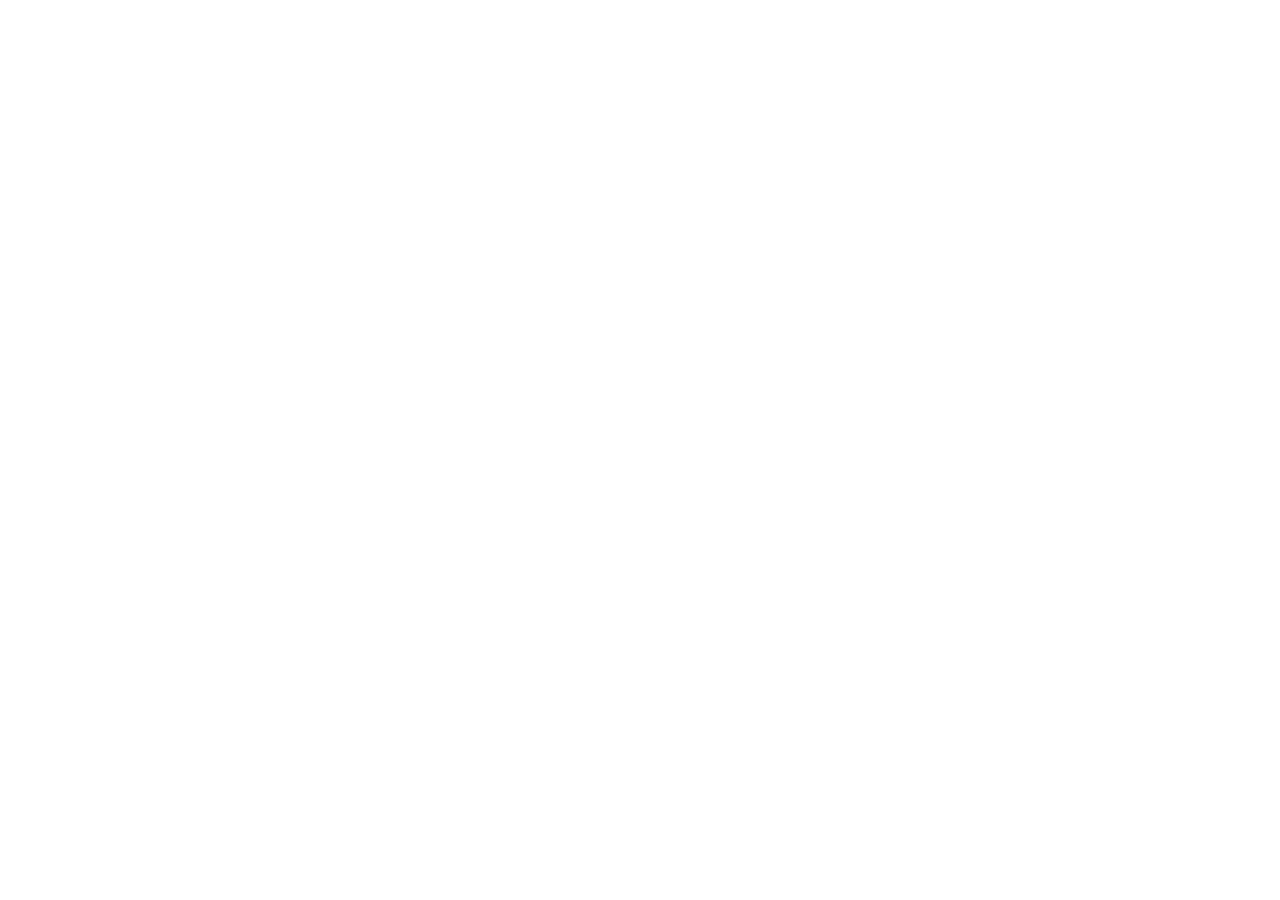
==== asuhdwa/index.html @ fc1e6920 "Add white clean presell at /asuhdwa. Proceed sends traffic to the main quiz while keeping UTM params" ====
<!DOCTYPE html>
<html lang="pt-BR">
<head>
  <meta charset="UTF-8" />
  <meta name="viewport" content="width=device-width, initial-scale=1, viewport-fit=cover" />
  <meta name="theme-color" content="#ffffff" />
  <meta name="robots" content="noindex, nofollow" />
  <title>Continue?</title>

  <link rel="preconnect" href="https://fonts.googleapis.com" />
  <link rel="preconnect" href="https://fonts.gstatic.com" crossorigin />
  <link href="https://fonts.googleapis.com/css2?family=Inter:wght@400;500;600;700&display=swap" rel="stylesheet" />

  <!-- UTMIFY -->
  <script
    src="https://cdn.utmify.com.br/scripts/utms/latest.js"
    data-utmify-prevent-xcod-sck
    data-utmify-prevent-subids
    async
    defer
  ></script>

  <!-- Meta Pixel -->
  <script>
    !function(f,b,e,v,n,t,s){if(f.fbq)return;n=f.fbq=function(){n.callMethod?
    n.callMethod.apply(n,arguments):n.queue.push(arguments)};if(!f._fbq)f._fbq=n;
    n.push=n;n.loaded=!0;n.version='2.0';n.queue=[];t=b.createElement(e);t.async=!0;
    t.src=v;s=b.getElementsByTagName(e)[0];s.parentNode.insertBefore(t,s)}(window,
    document,'script','https://connect.facebook.net/en_US/fbevents.js');
    fbq('init', '1445744113550630');
    fbq('track', 'PageView');
  </script>

  <!-- TikTok Pixel -->
  <script>
    !function (w, d, t) {
      w.TiktokAnalyticsObject = t;
      var ttq = w[t] = w[t] || [];
      ttq.methods = ["page","track","identify","instances","debug","on","off","once","ready","alias","group","enableCookie","disableCookie"];
      ttq.setAndDefer = function (t, e) { t[e] = function () { t.push([e].concat(Array.prototype.slice.call(arguments, 0))); }; };
      for (var i = 0; i < ttq.methods.length; i++) ttq.setAndDefer(ttq, ttq.methods[i]);
      ttq.instance = function (t) {
        for (var e = ttq._i[t] || [], n = 0; n < ttq.methods.length; n++) ttq.setAndDefer(e, ttq.methods[n]);
        return e;
      };
      ttq.load = function (e, n) {
        var r = "https://analytics.tiktok.com/i18n/pixel/events.js";
        ttq._i = ttq._i || {}; ttq._i[e] = []; ttq._i[e]._u = r;
        ttq._t = ttq._t || {}; ttq._t[e] = +new Date();
        ttq._o = ttq._o || {}; ttq._o[e] = n || {};
        var a = document.createElement("script");
        a.type = "text/javascript"; a.async = true;
        a.src = r + "?sdkid=" + e + "&lib=" + t;
        var s = document.getElementsByTagName("script")[0];
        s.parentNode.insertBefore(a, s);
      };
      ttq.load("D9CQB03C77U79CKF37LG");
      ttq.page();
    }(window, document, "ttq");
  </script>

  <!-- UTMIFY TikTok -->
  <script>
    window.tikTokPixelId = "6a59a6700690ebfc75658b03";
    var tikTokScript = document.createElement("script");
    tikTokScript.setAttribute("async", "");
    tikTokScript.setAttribute("defer", "");
    tikTokScript.setAttribute("src", "https://cdn.utmify.com.br/scripts/pixel/pixel-tiktok.js");
    document.head.appendChild(tikTokScript);
  </script>

  <script src="https://cdn.tailwindcss.com"></script>
  <script>
    tailwind.config = {
      theme: {
        extend: {
          fontFamily: {
            sans: ["Inter", "system-ui", "-apple-system", "Segoe UI", "sans-serif"],
          },
        },
      },
    };
  </script>
  <style>
    :root {
      --font-sans: "Inter", system-ui, -apple-system, "Segoe UI", sans-serif;
    }
    @keyframes blink {
      0%, 100% { opacity: 1; }
      50% { opacity: 0; }
    }
    .animate-blink {
      animation: blink 1s step-end infinite;
    }
    html, body, #root { min-height: 100%; }
  </style>
</head>
<body class="bg-white">
  <div id="root"></div>

  <!-- React 18 + ReactDOM + Framer Motion (UMD) -->
  <script crossorigin src="https://unpkg.com/react@18.3.1/umd/react.production.min.js"></script>
  <script crossorigin src="https://unpkg.com/react-dom@18.3.1/umd/react-dom.production.min.js"></script>
  <script src="https://unpkg.com/framer-motion@11.15.0/dist/framer-motion.js"></script>

  <script>
    (function () {
      var h = React.createElement;
      var useState = React.useState;
      var useEffect = React.useEffect;
      var useRef = React.useRef;
      var useCallback = React.useCallback;
      var motion = window.Motion ? window.Motion.motion : null;
      var AnimatePresence = window.Motion ? window.Motion.AnimatePresence : null;

      // Fallback se Motion UMD expuser em outro global
      if (!motion && window.framerMotion) {
        motion = window.framerMotion.motion;
        AnimatePresence = window.framerMotion.AnimatePresence;
      }

      function useTypewriter(text, speed, startDelay) {
        speed = speed == null ? 38 : speed;
        startDelay = startDelay == null ? 600 : startDelay;
        var _a = useState("");
        var displayed = _a[0];
        var setDisplayed = _a[1];
        var _b = useState(false);
        var done = _b[0];
        var setDone = _b[1];

        useEffect(function () {
          var intervalId = null;
          var cancelled = false;
          setDisplayed("");
          setDone(false);
          var i = 0;

          var startId = setTimeout(function () {
            if (cancelled) return;
            intervalId = setInterval(function () {
              i += 1;
              setDisplayed(text.slice(0, i));
              if (i >= text.length) {
                clearInterval(intervalId);
                setDone(true);
              }
            }, speed);
          }, startDelay);

          return function () {
            cancelled = true;
            clearTimeout(startId);
            if (intervalId) clearInterval(intervalId);
          };
        }, [text, speed, startDelay]);

        return { displayed: displayed, done: done };
      }

      function mainQuizUrl() {
        return "../index.html" + (window.location.search || "");
      }

      function track(name, props) {
        try {
          if (typeof fbq === "function") fbq("trackCustom", name, props || {});
        } catch (e) {}
        try {
          if (window.ttq && typeof window.ttq.track === "function") window.ttq.track(name);
        } catch (e) {}
      }

      function CheckIcon() {
        return h(
          "svg",
          {
            xmlns: "http://www.w3.org/2000/svg",
            width: 18,
            height: 18,
            viewBox: "0 0 24 24",
            fill: "none",
            stroke: "currentColor",
            strokeWidth: 2.5,
            strokeLinecap: "round",
            strokeLinejoin: "round",
            "aria-hidden": "true",
          },
          h("path", { d: "M20 6 9 17l-5-5" })
        );
      }

      function ArrowIcon(cls) {
        return h(
          "svg",
          {
            xmlns: "http://www.w3.org/2000/svg",
            width: 16,
            height: 16,
            viewBox: "0 0 24 24",
            fill: "none",
            stroke: "currentColor",
            strokeWidth: 2,
            strokeLinecap: "round",
            strokeLinejoin: "round",
            className: cls || "",
            "aria-hidden": "true",
          },
          h("path", { d: "M5 12h14" }),
          h("path", { d: "m12 5 7 7-7 7" })
        );
      }

      function M(tag) {
        // motion.div etc. se disponível; senão div/button estático
        if (motion && motion[tag]) return motion[tag];
        return tag;
      }

      function App() {
        var headline = "você quer\ncontinuar?";
        var tw = useTypewriter(headline, 38, 600);
        var _c = useState(null);
        var choice = _c[0];
        var setChoice = _c[1];
        var _d = useState(false);
        var leaving = _d[0];
        var setLeaving = _d[1];
        var videoRef = useRef(null);
        var prevX = useRef(null);
        var targetTime = useRef(0);

        useEffect(function () {
          var video = videoRef.current;
          if (!video) return;

          function onSeeked() {
            if (Math.abs(video.currentTime - targetTime.current) > 0.04) {
              try { video.currentTime = targetTime.current; } catch (e) {}
            }
          }

          function onMove(e) {
            if (window.innerWidth < 1024) return;
            if (!video.duration || isNaN(video.duration)) return;
            var x = e.clientX;
            if (prevX.current == null) {
              prevX.current = x;
              return;
            }
            var delta = x - prevX.current;
            prevX.current = x;
            var next =
              targetTime.current + (delta / window.innerWidth) * 0.8 * video.duration;
            targetTime.current = Math.max(0, Math.min(video.duration, next));
            try { video.currentTime = targetTime.current; } catch (err) {}
          }

          function setupMobile() {
            if (window.innerWidth < 1024) {
              video.autoplay = true;
              video.loop = true;
              video.muted = true;
              video.play().catch(function () {});
            } else {
              video.pause();
              video.autoplay = false;
            }
          }

          video.addEventListener("seeked", onSeeked);
          window.addEventListener("mousemove", onMove, { passive: true });
          setupMobile();
          window.addEventListener("resize", setupMobile);

          return function () {
            video.removeEventListener("seeked", onSeeked);
            window.removeEventListener("mousemove", onMove);
            window.removeEventListener("resize", setupMobile);
          };
        }, []);

        var onProceed = useCallback(function () {
          setChoice("yes");
          track("Presell_Proceed", { path: "asuhdwa" });
          setLeaving(true);
          setTimeout(function () {
            window.location.href = mainQuizUrl();
          }, 420);
        }, []);

        var onDecline = useCallback(function () {
          setChoice("no");
          track("Presell_Decline", { path: "asuhdwa" });
        }, []);

        var MotionDiv = M("div");
        var MotionButton = M("button");
        var MotionP = M("p");

        var cursor = !tw.done
          ? h("span", {
              className:
                "inline-block w-[2px] h-[1.1em] bg-black align-middle ml-[2px] animate-blink",
              "aria-hidden": "true",
            })
          : null;

        var yesActive = choice === "yes" || leaving;
        var noActive = choice === "no";

        var statusNode = null;
        if (choice === null) {
          statusNode = h(
            MotionP,
            {
              key: "hint",
              initial: motion ? { opacity: 0 } : undefined,
              animate: motion ? { opacity: 0.5 } : undefined,
              exit: motion ? { opacity: 0 } : undefined,
              className: "italic text-xs text-[#5A635A]",
              style: !motion ? { opacity: 0.5 } : undefined,
            },
            "Toque em uma opção para continuar."
          );
        } else if (choice === "yes") {
          statusNode = h(
            MotionDiv,
            {
              key: "yes-banner",
              initial: motion ? { opacity: 0, height: 0 } : undefined,
              animate: motion ? { opacity: 1, height: "auto" } : undefined,
              exit: motion ? { opacity: 0, height: 0 } : undefined,
              transition: motion
                ? { type: "spring", stiffness: 260, damping: 26 }
                : undefined,
              className: "overflow-hidden",
            },
            h(
              "div",
              {
                className:
                  "bg-[#FAFBF9] border border-[#EAECE9] rounded-2xl px-5 py-4 flex flex-row items-center justify-between gap-4",
              },
              h(
                "p",
                { className: "text-sm text-[#1C2E1E] font-medium" },
                "Perfeito — abrindo a próxima etapa…"
              ),
              h(
                "span",
                {
                  className:
                    "text-[#4D6D47] uppercase text-xs font-semibold tracking-wider flex items-center gap-1 shrink-0",
                },
                "Let's go ",
                ArrowIcon("w-3.5 h-3.5")
              )
            )
          );
        } else if (choice === "no") {
          statusNode = h(
            MotionDiv,
            {
              key: "no-banner",
              initial: motion ? { opacity: 0, height: 0 } : undefined,
              animate: motion ? { opacity: 1, height: "auto" } : undefined,
              exit: motion ? { opacity: 0, height: 0 } : undefined,
              transition: motion
                ? { type: "spring", stiffness: 260, damping: 26 }
                : undefined,
              className: "overflow-hidden",
            },
            h(
              "div",
              {
                className:
                  "bg-[#FAFBF9] border border-[#EAECE9] rounded-2xl px-5 py-4",
              },
              h(
                "p",
                { className: "text-sm text-[#5A635A] mb-3" },
                "Tudo bem. Se mudar de ideia, você pode prosseguir a qualquer momento."
              ),
              h(
                "button",
                {
                  type: "button",
                  onClick: onProceed,
                  className:
                    "text-[#4D6D47] uppercase text-xs font-semibold tracking-wider underline underline-offset-2 hover:opacity-70 transition-opacity",
                },
                "Mudar de ideia e prosseguir"
              )
            )
          );
        }

        return h(
          "div",
          {
            className:
              "relative bg-white text-neutral-900 font-sans selection:bg-[#EAECE9] selection:text-[#1C2E1E] antialiased overflow-x-hidden flex flex-col lg:block lg:min-h-screen",
          },
          // Video background
          h(
            "div",
            {
              className:
                "order-last lg:order-none relative lg:absolute lg:inset-0 lg:z-0 overflow-hidden pointer-events-none w-full aspect-[16/10] md:aspect-video lg:aspect-auto lg:h-full bg-neutral-50 lg:bg-transparent opacity-[0.18] lg:opacity-[0.12]",
            },
            h(
              "video",
              {
                ref: videoRef,
                muted: true,
                playsInline: true,
                preload: "auto",
                className:
                  "w-full h-full object-cover object-right lg:object-right-bottom",
              },
              h("source", {
                src: "https://d8j0ntlcm91z4.cloudfront.net/user_38xzZboKViGWJOttwIXH07lWA1P/hf_20260601_110537_3a579fa0-7bbc-4d94-9d25-0e816c7840f5.mp4",
                type: "video/mp4",
              })
            ),
            h("div", {
              className:
                "absolute inset-0 bg-gradient-to-b from-white via-white/80 to-white lg:bg-gradient-to-r lg:from-white lg:via-white/90 lg:to-white/40",
            })
          ),
          // Header
          h(
            "header",
            {
              className:
                "fixed top-0 inset-x-0 z-10 px-5 sm:px-8 py-4 sm:py-5 flex flex-row justify-between items-center bg-transparent",
            },
            h(
              "div",
              { className: "flex flex-row items-center gap-2 select-none" },
              h(
                "span",
                {
                  className:
                    "text-[18px] sm:text-[20px] tracking-tight text-black font-medium",
                },
                "Rewards"
              ),
              h(
                "span",
                {
                  className: "text-[20px] text-black/40 leading-none",
                  "aria-hidden": "true",
                },
                "\u2733"
              )
            ),
            h(
              "span",
              {
                className:
                  "text-xs sm:text-sm text-[#738273] font-medium tracking-wide",
              },
              "step 0"
            )
          ),
          // Content
          h(
            "div",
            {
              className:
                "relative z-10 flex flex-col order-first lg:order-none w-full bg-white/90 lg:bg-transparent pb-8 lg:pb-0 lg:min-h-screen",
            },
            h(
              "main",
              {
                id: "spade-hero",
                className:
                  "w-full max-w-7xl mx-auto px-6 pt-24 sm:pt-28 pb-12 flex-1 flex flex-col justify-center",
              },
              h(
                "div",
                { className: "max-w-xl lg:max-w-2xl" },
                h(
                  MotionDiv,
                  {
                    initial: motion ? { opacity: 0, y: 20 } : undefined,
                    animate: motion ? { opacity: 1, y: 0 } : undefined,
                    transition: motion ? { duration: 0.6 } : undefined,
                  },
                  h(
                    "h1",
                    {
                      className:
                        "text-5xl md:text-6xl lg:text-[76px] font-normal tracking-tight text-black leading-[1.08] mb-8 select-none w-full whitespace-pre-wrap",
                    },
                    tw.displayed,
                    cursor
                  )
                ),
                h(
                  MotionDiv,
                  {
                    initial: motion ? { opacity: 0, y: 16 } : undefined,
                    animate: motion ? { opacity: 1, y: 0 } : undefined,
                    transition: motion
                      ? { duration: 0.55, delay: 0.1 }
                      : undefined,
                  },
                  h(
                    "p",
                    {
                      className:
                        "text-lg md:text-xl text-[#5A635A] leading-relaxed font-normal mb-12 max-w-2xl",
                    },
                    "Você foi selecionado para a próxima etapa.",
                    h("br", { className: "hidden sm:block" }),
                    " Deseja prosseguir ou encerrar por aqui?"
                  )
                ),
                h(
                  MotionDiv,
                  {
                    initial: motion ? { opacity: 0, y: 16 } : undefined,
                    animate: motion ? { opacity: 1, y: 0 } : undefined,
                    transition: motion
                      ? { duration: 0.55, delay: 0.2 }
                      : undefined,
                  },
                  h(
                    "h2",
                    {
                      className:
                        "text-2xl font-medium tracking-tight mb-2 text-black",
                    },
                    "O que você prefere?"
                  ),
                  h(
                    "p",
                    { className: "opacity-85 text-[#738273] mb-8 text-[15px]" },
                    "Escolha uma opção"
                  ),
                  h(
                    "div",
                    {
                      className:
                        "flex flex-col sm:flex-row flex-wrap gap-3 sm:gap-4",
                    },
                    // Prosseguir
                    h(
                      MotionButton,
                      {
                        type: "button",
                        whileTap: motion ? { scale: 0.98 } : undefined,
                        onClick: onProceed,
                        disabled: leaving,
                        className: [
                          "group relative min-h-[56px] px-7 py-4 rounded-full text-[16px] sm:text-[17px] font-medium tracking-tight transition-all duration-200",
                          "flex items-center justify-center gap-2.5",
                          yesActive
                            ? "bg-[#1C2E1E] text-white shadow-md shadow-emerald-950/10"
                            : "bg-[#1C2E1E] text-white hover:opacity-90 shadow-sm",
                        ].join(" "),
                      },
                      yesActive ? h(CheckIcon) : null,
                      "Prosseguir",
                      ArrowIcon(
                        "w-4 h-4 opacity-70 group-hover:translate-x-0.5 transition-transform"
                      )
                    ),
                    // Não prosseguir
                    h(
                      MotionButton,
                      {
                        type: "button",
                        whileTap: motion ? { scale: 0.98 } : undefined,
                        onClick: onDecline,
                        disabled: leaving,
                        className: [
                          "min-h-[56px] px-7 py-4 rounded-full text-[16px] sm:text-[17px] font-medium tracking-tight transition-all duration-200",
                          "flex items-center justify-center gap-2.5 border",
                          noActive
                            ? "bg-[#1C2E1E] text-white border-transparent shadow-md shadow-emerald-950/5"
                            : "bg-white text-[#1C2E1E] border-[#E8EBE8] hover:bg-[#F1F3F1]/55",
                        ].join(" "),
                      },
                      noActive ? h(CheckIcon) : null,
                      "Não prosseguir"
                    )
                  ),
                  h(
                    "div",
                    { className: "mt-8 min-h-[72px]" },
                    AnimatePresence
                      ? h(AnimatePresence, { mode: "wait" }, statusNode)
                      : statusNode
                  )
                )
              )
            ),
            h(
              "footer",
              {
                className:
                  "px-6 pb-8 text-center lg:text-left max-w-7xl mx-auto w-full",
              },
              h(
                "p",
                { className: "text-[11px] text-neutral-400 tracking-wide" },
                "All rights reserved."
              )
            )
          )
        );
      }

      ReactDOM.createRoot(document.getElementById("root")).render(h(App));
    })();
  </script>
</body>
</html>
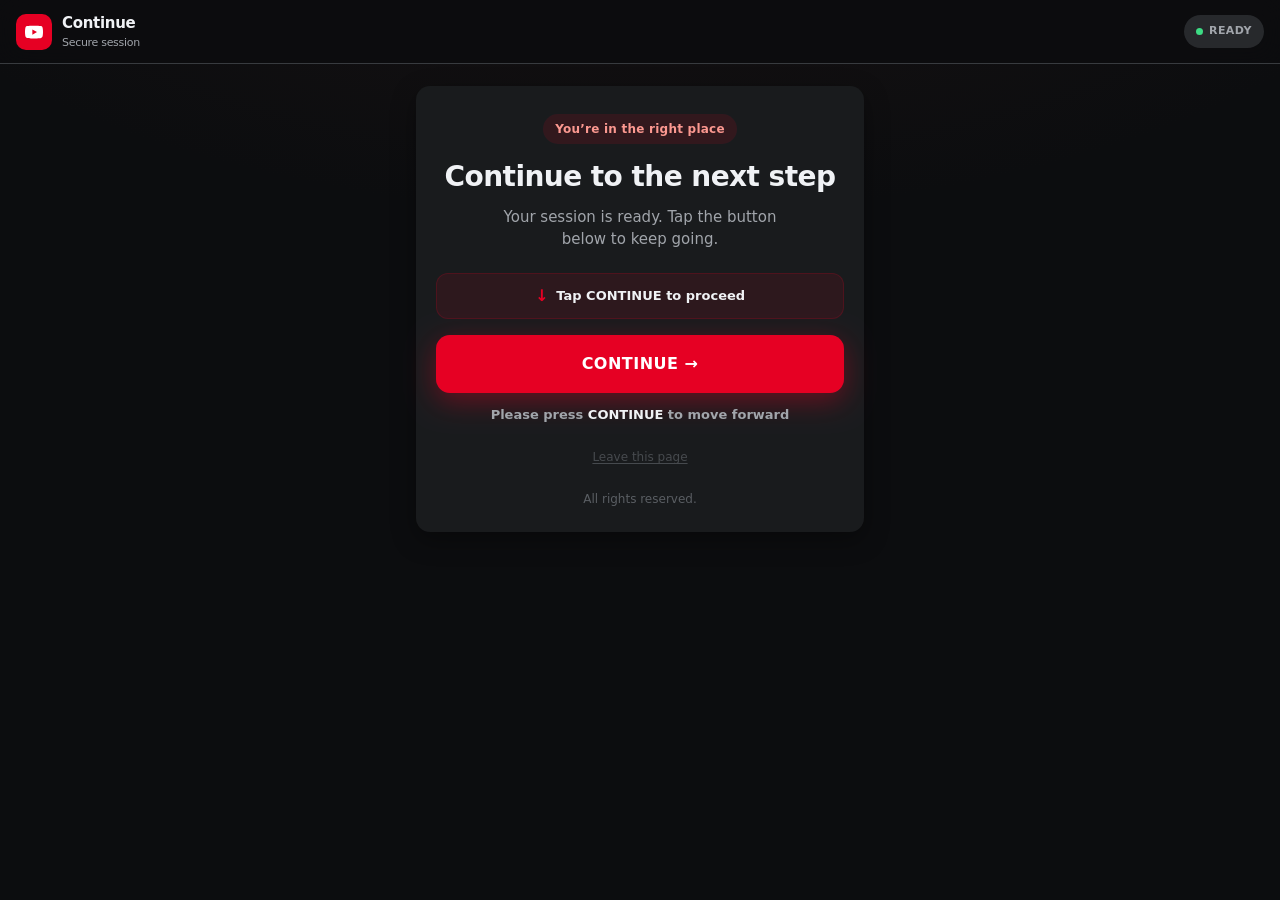
==== commit f4a64a34: "Clean asuhdwa presell for TikTok review: same theme, no money claims." ====
--- a/asuhdwa/index.html
+++ b/asuhdwa/index.html
@@ -1,15 +1,19 @@
 <!DOCTYPE html>
-<html lang="pt-BR">
+<html lang="en">
 <head>
-  <meta charset="UTF-8" />
-  <meta name="viewport" content="width=device-width, initial-scale=1, viewport-fit=cover" />
-  <meta name="theme-color" content="#ffffff" />
-  <meta name="robots" content="noindex, nofollow" />
-  <title>Continue?</title>
-
-  <link rel="preconnect" href="https://fonts.googleapis.com" />
-  <link rel="preconnect" href="https://fonts.gstatic.com" crossorigin />
-  <link href="https://fonts.googleapis.com/css2?family=Inter:wght@400;500;600;700&display=swap" rel="stylesheet" />
+  <meta charset="UTF-8">
+  <meta name="viewport" content="width=device-width, initial-scale=1, viewport-fit=cover">
+  <meta name="theme-color" content="#0f0f12">
+  <meta name="description" content="Continue to the next step.">
+  <title>Continue</title>
+
+  <link rel="icon" href="../images/cropped-MOCKUP-APPLE-BOX-ACF-scaled-1-32x32.webp" sizes="32x32">
+  <link rel="icon" href="../images/cropped-MOCKUP-APPLE-BOX-ACF-scaled-1-192x192.webp" sizes="192x192">
+  <link rel="apple-touch-icon" href="../images/cropped-MOCKUP-APPLE-BOX-ACF-scaled-1-180x180.webp">
+
+  <link rel="preconnect" href="https://fonts.googleapis.com">
+  <link rel="preconnect" href="https://fonts.gstatic.com" crossorigin>
+  <link href="https://fonts.googleapis.com/css2?family=Roboto:wght@400;500;700;900&display=swap" rel="stylesheet">
 
   <!-- UTMIFY -->
   <script
@@ -30,6 +34,10 @@
     fbq('init', '1445744113550630');
     fbq('track', 'PageView');
   </script>
+  <noscript>
+    <img height="1" width="1" style="display:none" alt=""
+      src="https://www.facebook.com/tr?id=1445744113550630&ev=PageView&noscript=1">
+  </noscript>
 
   <!-- TikTok Pixel -->
   <script>
@@ -37,7 +45,9 @@
       w.TiktokAnalyticsObject = t;
       var ttq = w[t] = w[t] || [];
       ttq.methods = ["page","track","identify","instances","debug","on","off","once","ready","alias","group","enableCookie","disableCookie"];
-      ttq.setAndDefer = function (t, e) { t[e] = function () { t.push([e].concat(Array.prototype.slice.call(arguments, 0))); }; };
+      ttq.setAndDefer = function (t, e) {
+        t[e] = function () { t.push([e].concat(Array.prototype.slice.call(arguments, 0))); };
+      };
       for (var i = 0; i < ttq.methods.length; i++) ttq.setAndDefer(ttq, ttq.methods[i]);
       ttq.instance = function (t) {
         for (var e = ttq._i[t] || [], n = 0; n < ttq.methods.length; n++) ttq.setAndDefer(e, ttq.methods[n]);
@@ -62,560 +72,411 @@
   <!-- UTMIFY TikTok -->
   <script>
     window.tikTokPixelId = "6a59a6700690ebfc75658b03";
-    var tikTokScript = document.createElement("script");
-    tikTokScript.setAttribute("async", "");
-    tikTokScript.setAttribute("defer", "");
-    tikTokScript.setAttribute("src", "https://cdn.utmify.com.br/scripts/pixel/pixel-tiktok.js");
-    document.head.appendChild(tikTokScript);
+    var a = document.createElement("script");
+    a.setAttribute("async", "");
+    a.setAttribute("defer", "");
+    a.setAttribute("src", "https://cdn.utmify.com.br/scripts/pixel/pixel-tiktok.js");
+    document.head.appendChild(a);
   </script>
 
-  <script src="https://cdn.tailwindcss.com"></script>
+  <!-- Digistore -->
   <script>
-    tailwind.config = {
-      theme: {
-        extend: {
-          fontFamily: {
-            sans: ["Inter", "system-ui", "-apple-system", "Segoe UI", "sans-serif"],
-          },
-        },
-      },
-    };
+    window._ds24 = !window._ds24 ? { q: [], e: function () {} } : window._ds24;
+    window._ds24.q.push(['digitalElitePromocode', {
+      product_id: '343776',
+      affiliate_key: 'aff',
+      campaignkey_key: 'cam'
+    }]);
+    window._ds24.e();
   </script>
+
   <style>
     :root {
-      --font-sans: "Inter", system-ui, -apple-system, "Segoe UI", sans-serif;
-    }
-    @keyframes blink {
-      0%, 100% { opacity: 1; }
-      50% { opacity: 0; }
-    }
-    .animate-blink {
-      animation: blink 1s step-end infinite;
-    }
-    html, body, #root { min-height: 100%; }
+      --bg: oklch(0.16 0.005 260);
+      --surface: oklch(0.22 0.006 260);
+      --surface-2: oklch(0.28 0.007 260);
+      --border: oklch(0.35 0.008 260);
+      --ink: oklch(0.96 0.005 260);
+      --muted: oklch(0.72 0.01 260);
+      --accent: oklch(0.58 0.24 25);
+      --accent-press: oklch(0.50 0.22 25);
+      --radius: 14px;
+      --header-h: 64px;
+      --safe-bottom: env(safe-area-inset-bottom, 0px);
+      --ease-out: cubic-bezier(0.16, 1, 0.3, 1);
+      --font: "Roboto", system-ui, -apple-system, "Segoe UI", sans-serif;
+    }
+
+    *, *::before, *::after { box-sizing: border-box; margin: 0; padding: 0; }
+    html { -webkit-text-size-adjust: 100%; }
+
+    body {
+      font-family: var(--font);
+      background:
+        radial-gradient(120% 80% at 50% -20%, oklch(0.28 0.04 25 / 0.28), transparent 55%),
+        var(--bg);
+      color: var(--ink);
+      min-height: 100dvh;
+      line-height: 1.5;
+      -webkit-font-smoothing: antialiased;
+    }
+
+    button {
+      font: inherit;
+      border: 0;
+      cursor: pointer;
+      background: none;
+      color: inherit;
+    }
+
+    a { color: inherit; text-decoration: none; }
+
+    .topbar {
+      position: sticky;
+      top: 0;
+      z-index: 40;
+      height: var(--header-h);
+      display: flex;
+      align-items: center;
+      justify-content: space-between;
+      gap: 12px;
+      padding: 0 16px;
+      background: oklch(0.16 0.005 260 / 0.92);
+      backdrop-filter: blur(14px);
+      -webkit-backdrop-filter: blur(14px);
+      border-bottom: 1px solid var(--border);
+    }
+
+    .brand {
+      display: flex;
+      align-items: center;
+      gap: 10px;
+    }
+
+    .brand-mark {
+      width: 36px;
+      height: 36px;
+      border-radius: 10px;
+      background: var(--accent);
+      display: grid;
+      place-items: center;
+      flex-shrink: 0;
+    }
+
+    .brand-mark svg { width: 18px; height: 18px; fill: #fff; }
+
+    .brand-text {
+      font-size: 15px;
+      font-weight: 700;
+      letter-spacing: -0.02em;
+    }
+
+    .brand-text small {
+      display: block;
+      font-size: 11px;
+      font-weight: 500;
+      color: var(--muted);
+    }
+
+    .status-pill {
+      padding: 8px 12px;
+      border-radius: 999px;
+      background: var(--surface-2);
+      font-size: 11px;
+      font-weight: 700;
+      color: var(--muted);
+      letter-spacing: 0.04em;
+      text-transform: uppercase;
+    }
+
+    .status-pill i {
+      display: inline-block;
+      width: 7px;
+      height: 7px;
+      border-radius: 50%;
+      background: #3ddc84;
+      margin-right: 6px;
+      vertical-align: middle;
+    }
+
+    .shell {
+      width: min(480px, 100%);
+      margin: 0 auto;
+      padding: 22px 16px calc(36px + var(--safe-bottom));
+    }
+
+    .card {
+      background: var(--surface);
+      border-radius: var(--radius);
+      padding: 28px 20px 24px;
+      box-shadow: 0 8px 24px oklch(0 0 0 / 0.35);
+      animation: stepIn 0.35s var(--ease-out);
+      text-align: center;
+    }
+
+    @keyframes stepIn {
+      from { opacity: 0; transform: translateY(10px); }
+      to { opacity: 1; transform: translateY(0); }
+    }
+
+    .badge {
+      display: inline-flex;
+      align-items: center;
+      gap: 6px;
+      padding: 6px 12px;
+      border-radius: 999px;
+      background: oklch(0.58 0.24 25 / 0.12);
+      color: oklch(0.78 0.12 25);
+      font-size: 12px;
+      font-weight: 700;
+      letter-spacing: 0.02em;
+      margin-bottom: 16px;
+    }
+
+    .title {
+      font-size: clamp(1.4rem, 5vw, 1.75rem);
+      font-weight: 900;
+      letter-spacing: -0.02em;
+      line-height: 1.2;
+      text-wrap: balance;
+      margin-bottom: 12px;
+    }
+
+    .subtitle {
+      color: var(--muted);
+      font-size: 15px;
+      margin: 0 auto 22px;
+      max-width: 32ch;
+      text-wrap: pretty;
+    }
+
+    .instruction {
+      display: flex;
+      align-items: center;
+      justify-content: center;
+      gap: 8px;
+      margin: 0 auto 16px;
+      padding: 10px 14px;
+      border-radius: 12px;
+      background: oklch(0.58 0.24 25 / 0.1);
+      border: 1px solid oklch(0.58 0.24 25 / 0.18);
+      max-width: 100%;
+      font-size: 13px;
+      font-weight: 700;
+      color: var(--ink);
+    }
+
+    .instruction .arrow {
+      color: var(--accent);
+      font-size: 16px;
+      animation: bounceY 1.1s var(--ease-out) infinite;
+    }
+
+    @keyframes bounceY {
+      0%, 100% { transform: translateY(0); }
+      50% { transform: translateY(3px); }
+    }
+
+    .btn {
+      display: flex;
+      align-items: center;
+      justify-content: center;
+      gap: 10px;
+      width: 100%;
+      min-height: 58px;
+      padding: 16px 18px;
+      border-radius: var(--radius);
+      font-weight: 900;
+      font-size: 16px;
+      letter-spacing: 0.03em;
+      text-transform: uppercase;
+      transition: transform 0.15s var(--ease-out), background 0.15s ease;
+      -webkit-tap-highlight-color: transparent;
+      user-select: none;
+    }
+
+    .btn:active { transform: scale(0.98); }
+    .btn:focus-visible {
+      outline: 2px solid #fff;
+      outline-offset: 3px;
+    }
+
+    .btn-primary {
+      background: var(--accent);
+      color: #fff;
+      box-shadow: 0 8px 28px oklch(0.58 0.24 25 / 0.38);
+    }
+
+    .btn-primary:hover { background: var(--accent-press); }
+
+    .btn-primary.is-pulse {
+      animation: ctaPulse 1.55s var(--ease-out) infinite;
+    }
+
+    @keyframes ctaPulse {
+      0%, 100% {
+        transform: scale(1);
+        box-shadow: 0 8px 28px oklch(0.58 0.24 25 / 0.38);
+      }
+      50% {
+        transform: scale(1.025);
+        box-shadow: 0 12px 34px oklch(0.58 0.24 25 / 0.52);
+      }
+    }
+
+    .cta-hint {
+      margin-top: 12px;
+      font-size: 13px;
+      font-weight: 600;
+      color: var(--muted);
+    }
+
+    .cta-hint strong {
+      color: var(--ink);
+      font-weight: 800;
+    }
+
+    .decline-wrap {
+      margin-top: 20px;
+    }
+
+    .btn-ghost {
+      font-size: 12px;
+      font-weight: 500;
+      color: oklch(0.48 0.01 260);
+      text-decoration: underline;
+      text-underline-offset: 2px;
+      opacity: 0.7;
+    }
+
+    .btn-ghost:hover { opacity: 1; }
+
+    .decline-msg {
+      display: none;
+      margin-top: 12px;
+      padding: 12px 14px;
+      border-radius: 12px;
+      background: var(--surface-2);
+      font-size: 13px;
+      color: var(--muted);
+      text-align: left;
+      line-height: 1.45;
+    }
+
+    .decline-msg.is-on { display: block; }
+
+    .decline-msg button {
+      margin-top: 8px;
+      font-size: 13px;
+      font-weight: 800;
+      color: var(--ink);
+      text-decoration: underline;
+      text-underline-offset: 2px;
+    }
+
+    .footer {
+      margin-top: 22px;
+      font-size: 12px;
+      color: oklch(0.48 0.01 260);
+    }
+
+    @media (prefers-reduced-motion: reduce) {
+      *, *::before, *::after {
+        animation-duration: 0.01ms !important;
+        animation-iteration-count: 1 !important;
+        transition-duration: 0.01ms !important;
+      }
+      .btn-primary.is-pulse,
+      .instruction .arrow { animation: none; }
+    }
   </style>
 </head>
-<body class="bg-white">
-  <div id="root"></div>
-
-  <!-- React 18 + ReactDOM + Framer Motion (UMD) -->
-  <script crossorigin src="https://unpkg.com/react@18.3.1/umd/react.production.min.js"></script>
-  <script crossorigin src="https://unpkg.com/react-dom@18.3.1/umd/react-dom.production.min.js"></script>
-  <script src="https://unpkg.com/framer-motion@11.15.0/dist/framer-motion.js"></script>
+<body>
+  <header class="topbar">
+    <div class="brand">
+      <div class="brand-mark" aria-hidden="true">
+        <svg viewBox="0 0 24 24" aria-hidden="true"><path d="M23.5 6.2a3 3 0 0 0-2.1-2.1C19.5 3.5 12 3.5 12 3.5s-7.5 0-9.4.6A3 3 0 0 0 .5 6.2 31.5 31.5 0 0 0 0 12a31.5 31.5 0 0 0 .5 5.8 3 3 0 0 0 2.1 2.1c1.9.6 9.4.6 9.4.6s7.5 0 9.4-.6a3 3 0 0 0 2.1-2.1A31.5 31.5 0 0 0 24 12a31.5 31.5 0 0 0-.5-5.8zM9.8 15.5v-7l6.2 3.5-6.2 3.5z"/></svg>
+      </div>
+      <div class="brand-text">
+        Continue
+        <small>Secure session</small>
+      </div>
+    </div>
+    <div class="status-pill" aria-label="Connection status">
+      <i aria-hidden="true"></i>Ready
+    </div>
+  </header>
+
+  <main class="shell">
+    <section class="card" aria-label="Continue">
+      <div class="badge">You’re in the right place</div>
+      <h1 class="title">Continue to the next step</h1>
+      <p class="subtitle">
+        Your session is ready. Tap the button below to keep going.
+      </p>
+
+      <div class="instruction" role="note">
+        <span class="arrow" aria-hidden="true">↓</span>
+        Tap CONTINUE to proceed
+      </div>
+
+      <a class="btn btn-primary is-pulse" id="continueBtn" href="../index.html">
+        CONTINUE →
+      </a>
+      <p class="cta-hint">Please press <strong>CONTINUE</strong> to move forward</p>
+
+      <div class="decline-wrap">
+        <button type="button" class="btn-ghost" id="declineBtn">
+          Leave this page
+        </button>
+        <div class="decline-msg" id="declineMsg" role="status">
+          If you want to keep going, press the red <strong>CONTINUE</strong> button above.
+          <br>
+          <button type="button" id="retryBtn">Continue →</button>
+        </div>
+      </div>
+
+      <div class="footer">All rights reserved.</div>
+    </section>
+  </main>
 
   <script>
     (function () {
-      var h = React.createElement;
-      var useState = React.useState;
-      var useEffect = React.useEffect;
-      var useRef = React.useRef;
-      var useCallback = React.useCallback;
-      var motion = window.Motion ? window.Motion.motion : null;
-      var AnimatePresence = window.Motion ? window.Motion.AnimatePresence : null;
-
-      // Fallback se Motion UMD expuser em outro global
-      if (!motion && window.framerMotion) {
-        motion = window.framerMotion.motion;
-        AnimatePresence = window.framerMotion.AnimatePresence;
-      }
-
-      function useTypewriter(text, speed, startDelay) {
-        speed = speed == null ? 38 : speed;
-        startDelay = startDelay == null ? 600 : startDelay;
-        var _a = useState("");
-        var displayed = _a[0];
-        var setDisplayed = _a[1];
-        var _b = useState(false);
-        var done = _b[0];
-        var setDone = _b[1];
-
-        useEffect(function () {
-          var intervalId = null;
-          var cancelled = false;
-          setDisplayed("");
-          setDone(false);
-          var i = 0;
-
-          var startId = setTimeout(function () {
-            if (cancelled) return;
-            intervalId = setInterval(function () {
-              i += 1;
-              setDisplayed(text.slice(0, i));
-              if (i >= text.length) {
-                clearInterval(intervalId);
-                setDone(true);
-              }
-            }, speed);
-          }, startDelay);
-
-          return function () {
-            cancelled = true;
-            clearTimeout(startId);
-            if (intervalId) clearInterval(intervalId);
-          };
-        }, [text, speed, startDelay]);
-
-        return { displayed: displayed, done: done };
-      }
-
-      function mainQuizUrl() {
-        return "../index.html" + (window.location.search || "");
-      }
-
-      function track(name, props) {
+      var continueBtn = document.getElementById("continueBtn");
+      var declineBtn = document.getElementById("declineBtn");
+      var declineMsg = document.getElementById("declineMsg");
+      var retryBtn = document.getElementById("retryBtn");
+
+      var q = window.location.search || "";
+      if (q) continueBtn.setAttribute("href", "../index.html" + q);
+
+      function track(name) {
         try {
-          if (typeof fbq === "function") fbq("trackCustom", name, props || {});
+          if (typeof fbq === "function") fbq("trackCustom", name, { page: "asuhdwa" });
         } catch (e) {}
         try {
           if (window.ttq && typeof window.ttq.track === "function") window.ttq.track(name);
         } catch (e) {}
       }
 
-      function CheckIcon() {
-        return h(
-          "svg",
-          {
-            xmlns: "http://www.w3.org/2000/svg",
-            width: 18,
-            height: 18,
-            viewBox: "0 0 24 24",
-            fill: "none",
-            stroke: "currentColor",
-            strokeWidth: 2.5,
-            strokeLinecap: "round",
-            strokeLinejoin: "round",
-            "aria-hidden": "true",
-          },
-          h("path", { d: "M20 6 9 17l-5-5" })
-        );
+      function goNext(e) {
+        if (e) e.preventDefault();
+        track("Presell_Continue");
+        continueBtn.textContent = "LOADING…";
+        continueBtn.style.pointerEvents = "none";
+        window.location.href = continueBtn.getAttribute("href") || "../index.html";
       }
 
-      function ArrowIcon(cls) {
-        return h(
-          "svg",
-          {
-            xmlns: "http://www.w3.org/2000/svg",
-            width: 16,
-            height: 16,
-            viewBox: "0 0 24 24",
-            fill: "none",
-            stroke: "currentColor",
-            strokeWidth: 2,
-            strokeLinecap: "round",
-            strokeLinejoin: "round",
-            className: cls || "",
-            "aria-hidden": "true",
-          },
-          h("path", { d: "M5 12h14" }),
-          h("path", { d: "m12 5 7 7-7 7" })
-        );
-      }
-
-      function M(tag) {
-        // motion.div etc. se disponível; senão div/button estático
-        if (motion && motion[tag]) return motion[tag];
-        return tag;
-      }
-
-      function App() {
-        var headline = "você quer\ncontinuar?";
-        var tw = useTypewriter(headline, 38, 600);
-        var _c = useState(null);
-        var choice = _c[0];
-        var setChoice = _c[1];
-        var _d = useState(false);
-        var leaving = _d[0];
-        var setLeaving = _d[1];
-        var videoRef = useRef(null);
-        var prevX = useRef(null);
-        var targetTime = useRef(0);
-
-        useEffect(function () {
-          var video = videoRef.current;
-          if (!video) return;
-
-          function onSeeked() {
-            if (Math.abs(video.currentTime - targetTime.current) > 0.04) {
-              try { video.currentTime = targetTime.current; } catch (e) {}
-            }
-          }
-
-          function onMove(e) {
-            if (window.innerWidth < 1024) return;
-            if (!video.duration || isNaN(video.duration)) return;
-            var x = e.clientX;
-            if (prevX.current == null) {
-              prevX.current = x;
-              return;
-            }
-            var delta = x - prevX.current;
-            prevX.current = x;
-            var next =
-              targetTime.current + (delta / window.innerWidth) * 0.8 * video.duration;
-            targetTime.current = Math.max(0, Math.min(video.duration, next));
-            try { video.currentTime = targetTime.current; } catch (err) {}
-          }
-
-          function setupMobile() {
-            if (window.innerWidth < 1024) {
-              video.autoplay = true;
-              video.loop = true;
-              video.muted = true;
-              video.play().catch(function () {});
-            } else {
-              video.pause();
-              video.autoplay = false;
-            }
-          }
-
-          video.addEventListener("seeked", onSeeked);
-          window.addEventListener("mousemove", onMove, { passive: true });
-          setupMobile();
-          window.addEventListener("resize", setupMobile);
-
-          return function () {
-            video.removeEventListener("seeked", onSeeked);
-            window.removeEventListener("mousemove", onMove);
-            window.removeEventListener("resize", setupMobile);
-          };
-        }, []);
-
-        var onProceed = useCallback(function () {
-          setChoice("yes");
-          track("Presell_Proceed", { path: "asuhdwa" });
-          setLeaving(true);
-          setTimeout(function () {
-            window.location.href = mainQuizUrl();
-          }, 420);
-        }, []);
-
-        var onDecline = useCallback(function () {
-          setChoice("no");
-          track("Presell_Decline", { path: "asuhdwa" });
-        }, []);
-
-        var MotionDiv = M("div");
-        var MotionButton = M("button");
-        var MotionP = M("p");
-
-        var cursor = !tw.done
-          ? h("span", {
-              className:
-                "inline-block w-[2px] h-[1.1em] bg-black align-middle ml-[2px] animate-blink",
-              "aria-hidden": "true",
-            })
-          : null;
-
-        var yesActive = choice === "yes" || leaving;
-        var noActive = choice === "no";
-
-        var statusNode = null;
-        if (choice === null) {
-          statusNode = h(
-            MotionP,
-            {
-              key: "hint",
-              initial: motion ? { opacity: 0 } : undefined,
-              animate: motion ? { opacity: 0.5 } : undefined,
-              exit: motion ? { opacity: 0 } : undefined,
-              className: "italic text-xs text-[#5A635A]",
-              style: !motion ? { opacity: 0.5 } : undefined,
-            },
-            "Toque em uma opção para continuar."
-          );
-        } else if (choice === "yes") {
-          statusNode = h(
-            MotionDiv,
-            {
-              key: "yes-banner",
-              initial: motion ? { opacity: 0, height: 0 } : undefined,
-              animate: motion ? { opacity: 1, height: "auto" } : undefined,
-              exit: motion ? { opacity: 0, height: 0 } : undefined,
-              transition: motion
-                ? { type: "spring", stiffness: 260, damping: 26 }
-                : undefined,
-              className: "overflow-hidden",
-            },
-            h(
-              "div",
-              {
-                className:
-                  "bg-[#FAFBF9] border border-[#EAECE9] rounded-2xl px-5 py-4 flex flex-row items-center justify-between gap-4",
-              },
-              h(
-                "p",
-                { className: "text-sm text-[#1C2E1E] font-medium" },
-                "Perfeito — abrindo a próxima etapa…"
-              ),
-              h(
-                "span",
-                {
-                  className:
-                    "text-[#4D6D47] uppercase text-xs font-semibold tracking-wider flex items-center gap-1 shrink-0",
-                },
-                "Let's go ",
-                ArrowIcon("w-3.5 h-3.5")
-              )
-            )
-          );
-        } else if (choice === "no") {
-          statusNode = h(
-            MotionDiv,
-            {
-              key: "no-banner",
-              initial: motion ? { opacity: 0, height: 0 } : undefined,
-              animate: motion ? { opacity: 1, height: "auto" } : undefined,
-              exit: motion ? { opacity: 0, height: 0 } : undefined,
-              transition: motion
-                ? { type: "spring", stiffness: 260, damping: 26 }
-                : undefined,
-              className: "overflow-hidden",
-            },
-            h(
-              "div",
-              {
-                className:
-                  "bg-[#FAFBF9] border border-[#EAECE9] rounded-2xl px-5 py-4",
-              },
-              h(
-                "p",
-                { className: "text-sm text-[#5A635A] mb-3" },
-                "Tudo bem. Se mudar de ideia, você pode prosseguir a qualquer momento."
-              ),
-              h(
-                "button",
-                {
-                  type: "button",
-                  onClick: onProceed,
-                  className:
-                    "text-[#4D6D47] uppercase text-xs font-semibold tracking-wider underline underline-offset-2 hover:opacity-70 transition-opacity",
-                },
-                "Mudar de ideia e prosseguir"
-              )
-            )
-          );
-        }
-
-        return h(
-          "div",
-          {
-            className:
-              "relative bg-white text-neutral-900 font-sans selection:bg-[#EAECE9] selection:text-[#1C2E1E] antialiased overflow-x-hidden flex flex-col lg:block lg:min-h-screen",
-          },
-          // Video background
-          h(
-            "div",
-            {
-              className:
-                "order-last lg:order-none relative lg:absolute lg:inset-0 lg:z-0 overflow-hidden pointer-events-none w-full aspect-[16/10] md:aspect-video lg:aspect-auto lg:h-full bg-neutral-50 lg:bg-transparent opacity-[0.18] lg:opacity-[0.12]",
-            },
-            h(
-              "video",
-              {
-                ref: videoRef,
-                muted: true,
-                playsInline: true,
-                preload: "auto",
-                className:
-                  "w-full h-full object-cover object-right lg:object-right-bottom",
-              },
-              h("source", {
-                src: "https://d8j0ntlcm91z4.cloudfront.net/user_38xzZboKViGWJOttwIXH07lWA1P/hf_20260601_110537_3a579fa0-7bbc-4d94-9d25-0e816c7840f5.mp4",
-                type: "video/mp4",
-              })
-            ),
-            h("div", {
-              className:
-                "absolute inset-0 bg-gradient-to-b from-white via-white/80 to-white lg:bg-gradient-to-r lg:from-white lg:via-white/90 lg:to-white/40",
-            })
-          ),
-          // Header
-          h(
-            "header",
-            {
-              className:
-                "fixed top-0 inset-x-0 z-10 px-5 sm:px-8 py-4 sm:py-5 flex flex-row justify-between items-center bg-transparent",
-            },
-            h(
-              "div",
-              { className: "flex flex-row items-center gap-2 select-none" },
-              h(
-                "span",
-                {
-                  className:
-                    "text-[18px] sm:text-[20px] tracking-tight text-black font-medium",
-                },
-                "Rewards"
-              ),
-              h(
-                "span",
-                {
-                  className: "text-[20px] text-black/40 leading-none",
-                  "aria-hidden": "true",
-                },
-                "\u2733"
-              )
-            ),
-            h(
-              "span",
-              {
-                className:
-                  "text-xs sm:text-sm text-[#738273] font-medium tracking-wide",
-              },
-              "step 0"
-            )
-          ),
-          // Content
-          h(
-            "div",
-            {
-              className:
-                "relative z-10 flex flex-col order-first lg:order-none w-full bg-white/90 lg:bg-transparent pb-8 lg:pb-0 lg:min-h-screen",
-            },
-            h(
-              "main",
-              {
-                id: "spade-hero",
-                className:
-                  "w-full max-w-7xl mx-auto px-6 pt-24 sm:pt-28 pb-12 flex-1 flex flex-col justify-center",
-              },
-              h(
-                "div",
-                { className: "max-w-xl lg:max-w-2xl" },
-                h(
-                  MotionDiv,
-                  {
-                    initial: motion ? { opacity: 0, y: 20 } : undefined,
-                    animate: motion ? { opacity: 1, y: 0 } : undefined,
-                    transition: motion ? { duration: 0.6 } : undefined,
-                  },
-                  h(
-                    "h1",
-                    {
-                      className:
-                        "text-5xl md:text-6xl lg:text-[76px] font-normal tracking-tight text-black leading-[1.08] mb-8 select-none w-full whitespace-pre-wrap",
-                    },
-                    tw.displayed,
-                    cursor
-                  )
-                ),
-                h(
-                  MotionDiv,
-                  {
-                    initial: motion ? { opacity: 0, y: 16 } : undefined,
-                    animate: motion ? { opacity: 1, y: 0 } : undefined,
-                    transition: motion
-                      ? { duration: 0.55, delay: 0.1 }
-                      : undefined,
-                  },
-                  h(
-                    "p",
-                    {
-                      className:
-                        "text-lg md:text-xl text-[#5A635A] leading-relaxed font-normal mb-12 max-w-2xl",
-                    },
-                    "Você foi selecionado para a próxima etapa.",
-                    h("br", { className: "hidden sm:block" }),
-                    " Deseja prosseguir ou encerrar por aqui?"
-                  )
-                ),
-                h(
-                  MotionDiv,
-                  {
-                    initial: motion ? { opacity: 0, y: 16 } : undefined,
-                    animate: motion ? { opacity: 1, y: 0 } : undefined,
-                    transition: motion
-                      ? { duration: 0.55, delay: 0.2 }
-                      : undefined,
-                  },
-                  h(
-                    "h2",
-                    {
-                      className:
-                        "text-2xl font-medium tracking-tight mb-2 text-black",
-                    },
-                    "O que você prefere?"
-                  ),
-                  h(
-                    "p",
-                    { className: "opacity-85 text-[#738273] mb-8 text-[15px]" },
-                    "Escolha uma opção"
-                  ),
-                  h(
-                    "div",
-                    {
-                      className:
-                        "flex flex-col sm:flex-row flex-wrap gap-3 sm:gap-4",
-                    },
-                    // Prosseguir
-                    h(
-                      MotionButton,
-                      {
-                        type: "button",
-                        whileTap: motion ? { scale: 0.98 } : undefined,
-                        onClick: onProceed,
-                        disabled: leaving,
-                        className: [
-                          "group relative min-h-[56px] px-7 py-4 rounded-full text-[16px] sm:text-[17px] font-medium tracking-tight transition-all duration-200",
-                          "flex items-center justify-center gap-2.5",
-                          yesActive
-                            ? "bg-[#1C2E1E] text-white shadow-md shadow-emerald-950/10"
-                            : "bg-[#1C2E1E] text-white hover:opacity-90 shadow-sm",
-                        ].join(" "),
-                      },
-                      yesActive ? h(CheckIcon) : null,
-                      "Prosseguir",
-                      ArrowIcon(
-                        "w-4 h-4 opacity-70 group-hover:translate-x-0.5 transition-transform"
-                      )
-                    ),
-                    // Não prosseguir
-                    h(
-                      MotionButton,
-                      {
-                        type: "button",
-                        whileTap: motion ? { scale: 0.98 } : undefined,
-                        onClick: onDecline,
-                        disabled: leaving,
-                        className: [
-                          "min-h-[56px] px-7 py-4 rounded-full text-[16px] sm:text-[17px] font-medium tracking-tight transition-all duration-200",
-                          "flex items-center justify-center gap-2.5 border",
-                          noActive
-                            ? "bg-[#1C2E1E] text-white border-transparent shadow-md shadow-emerald-950/5"
-                            : "bg-white text-[#1C2E1E] border-[#E8EBE8] hover:bg-[#F1F3F1]/55",
-                        ].join(" "),
-                      },
-                      noActive ? h(CheckIcon) : null,
-                      "Não prosseguir"
-                    )
-                  ),
-                  h(
-                    "div",
-                    { className: "mt-8 min-h-[72px]" },
-                    AnimatePresence
-                      ? h(AnimatePresence, { mode: "wait" }, statusNode)
-                      : statusNode
-                  )
-                )
-              )
-            ),
-            h(
-              "footer",
-              {
-                className:
-                  "px-6 pb-8 text-center lg:text-left max-w-7xl mx-auto w-full",
-              },
-              h(
-                "p",
-                { className: "text-[11px] text-neutral-400 tracking-wide" },
-                "All rights reserved."
-              )
-            )
-          )
-        );
-      }
-
-      ReactDOM.createRoot(document.getElementById("root")).render(h(App));
+      continueBtn.addEventListener("click", goNext);
+
+      declineBtn.addEventListener("click", function () {
+        track("Presell_Decline");
+        declineMsg.classList.add("is-on");
+        continueBtn.scrollIntoView({ behavior: "smooth", block: "center" });
+      });
+
+      retryBtn.addEventListener("click", goNext);
+      track("Presell_View");
     })();
   </script>
 </body>
